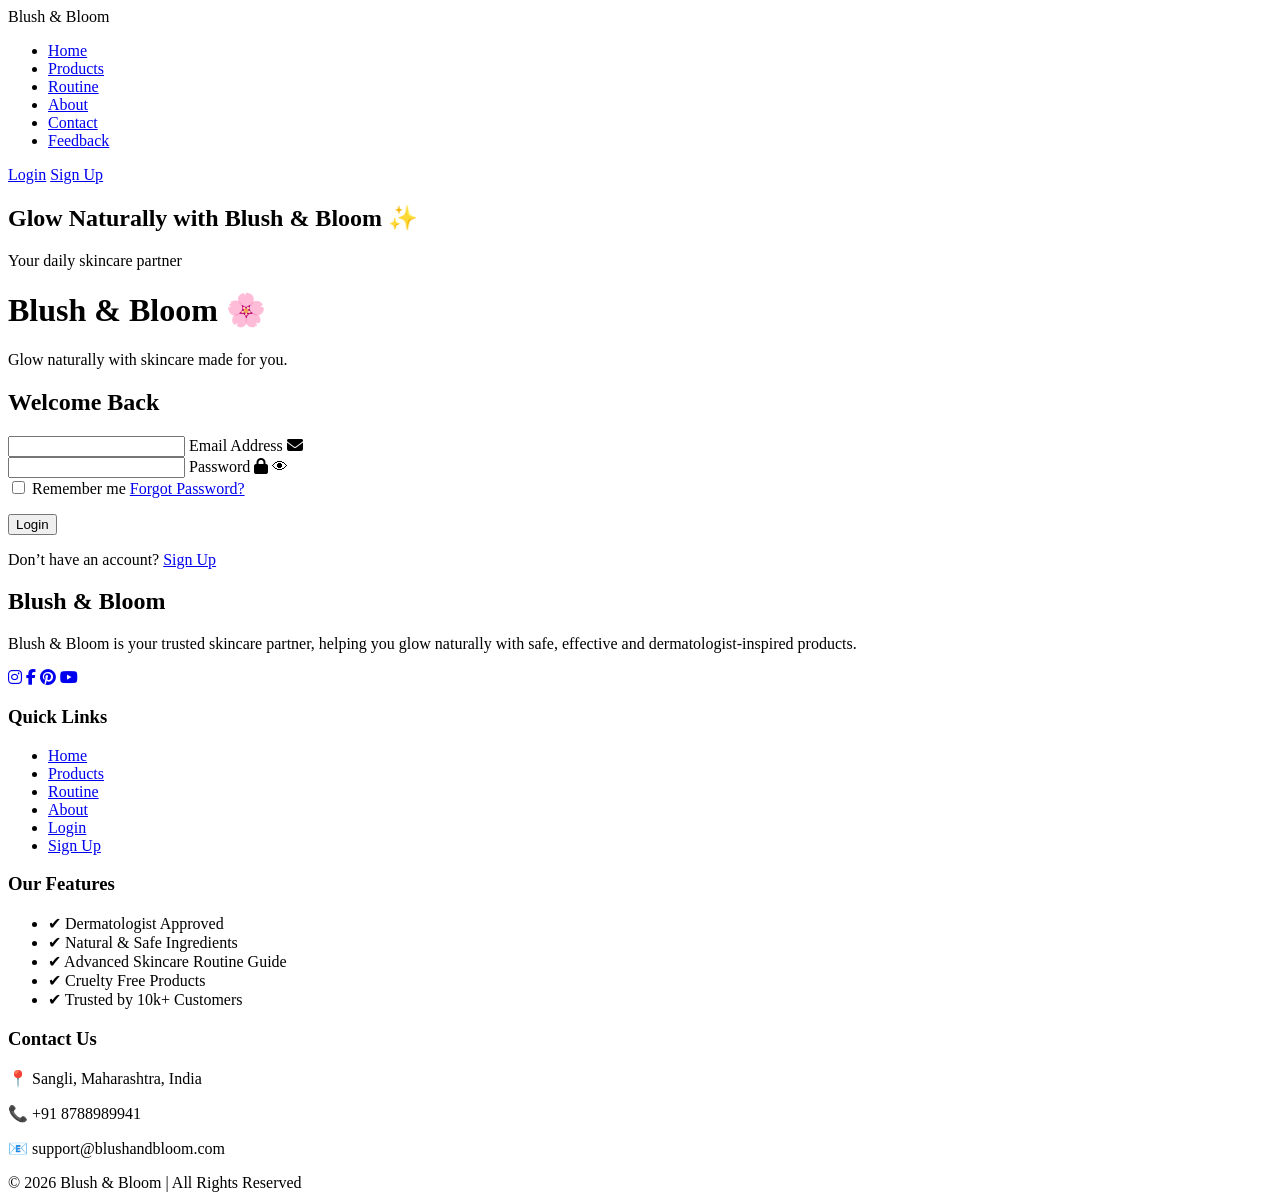
==== index.html @ 9a602b84 "login  page created" ====
<!DOCTYPE html>
<html lang="en">
<head>
    <meta charset="UTF-8">
    <title>Blush & Bloom</title>
    <link rel="stylesheet" href="css/index.css">
   <link rel="stylesheet" href="https://cdnjs.cloudflare.com/ajax/libs/font-awesome/6.5.0/css/all.min.css">
</head>
<body>

    <nav class="navbar">
        <div class="logo">Blush & Bloom</div>

        <ul class="nav-links">
            <li><a href="index.html">Home</a></li>
            <li><a href="pages/product.html">Products</a></li>
            <li><a href="pages/routine.html">Routine</a></li>
            <li><a href="pages/about.html">About</a></li>
            <li><a href="pages/contact.html">Contact</a></li>
            <li><a href="pages/feedback.html">Feedback</a></li>
        </ul>

        <div class="auth-buttons">
            <a href="pages/login.html" class="login-btn">Login</a>
            <a href="pages/signup.html" class="signup-btn">Sign Up</a>
        </div>
    </nav>

    <section class="hero">
        <h1>Glow Naturally with Blush & Bloom ✨</h1>
        <p>Your daily skincare partner</p>
    </section>
<div class="login-container">

    <!-- LEFT SIDE (Branding) -->
    <div class="login-left">
        <h1>Blush & Bloom 🌸</h1>
        <p>Glow naturally with skincare made for you.</p>
    </div>

    <!-- RIGHT SIDE (Form) -->
    <div class="login-right">
        <form id="loginForm">
            <h2>Welcome Back</h2>

            <!-- Email -->
            <div class="input-group">
                <input type="email" id="email" required>
                <label>Email Address</label>
                <i class="fa fa-envelope"></i>
            </div>

            <!-- Password -->
            <div class="input-group">
                <input type="password" id="password" required>
                <label>Password</label>
                <i class="fa fa-lock"></i>
                <span class="toggle" onclick="togglePassword()">👁</span>
            </div>

            <!-- Options -->
            <div class="options">
                <label><input type="checkbox"> Remember me</label>
                <a href="#">Forgot Password?</a>
            </div>

            <!-- Error -->
            <p class="error" id="errorMsg"></p>

            <!-- Button -->
            <button type="submit">Login</button>

            <p class="signup-text">
                Don’t have an account? <a href="signup.html">Sign Up</a>
            </p>
        </form>
    </div>

</div>

<script src="../js/login.js"></script>


   <footer class="footer">

    <div class="footer-container">

    
        <div class="footer-col">
            <h2 class="footer-logo">Blush & Bloom</h2>
            <p>
                Blush & Bloom is your trusted skincare partner, 
                helping you glow naturally with safe, effective 
                and dermatologist-inspired products.
            </p>

            <div class="social-icons">
                <a href="#"><i class="fab fa-instagram"></i></a>
                <a href="#"><i class="fab fa-facebook-f"></i></a>
                <a href="#"><i class="fab fa-pinterest"></i></a>
                <a href="#"><i class="fab fa-youtube"></i></a>
            </div>
        </div>

      
        <div class="footer-col">
            <h3>Quick Links</h3>
            <ul>
                <li><a href="index.html">Home</a></li>
                <li><a href="pages/product.html">Products</a></li>
                <li><a href="pages/routine.html">Routine</a></li>
                <li><a href="pages/about.html">About</a></li>
                <li><a href="pages/login.html">Login</a></li>
                <li><a href="pages/signup.html">Sign Up</a></li>
            </ul>
        </div>

    
        <div class="footer-col">
            <h3>Our Features</h3>
            <ul>
                <li>✔ Dermatologist Approved</li>
                <li>✔ Natural & Safe Ingredients</li>
                <li>✔ Advanced Skincare Routine Guide</li>
                <li>✔ Cruelty Free Products</li>
                <li>✔ Trusted by 10k+ Customers</li>
            </ul>
        </div>

     
        <div class="footer-col">
            <h3>Contact Us</h3>
            <p>📍 Sangli, Maharashtra, India</p>
            <p>📞 +91 8788989941</p>
            <p>📧 support@blushandbloom.com</p>
        </div>

    </div>

    <div class="footer-bottom">
        © 2026 Blush & Bloom | All Rights Reserved
    </div>

</footer>
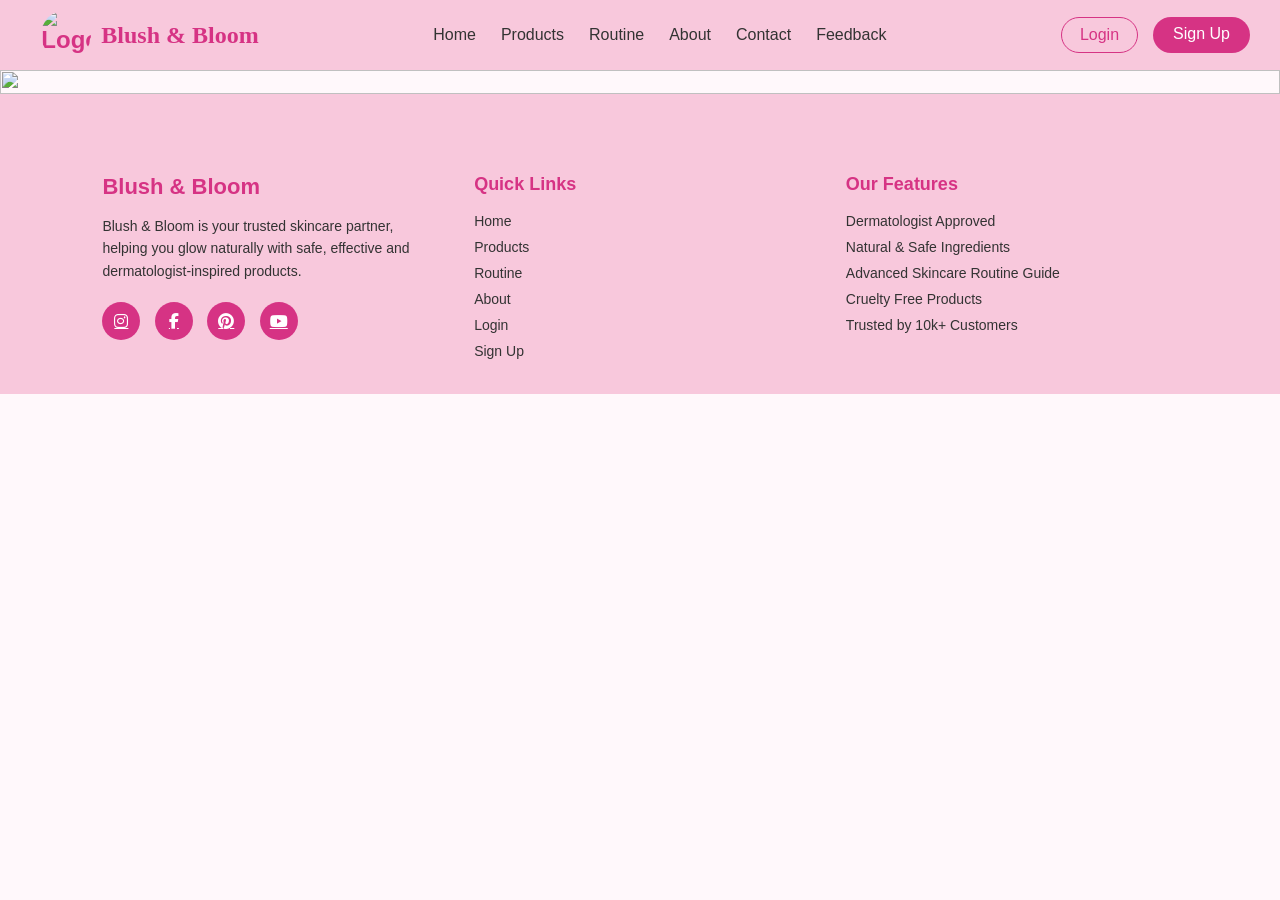
==== commit 23067e52: "adding address in footer" ====
--- a/index.html
+++ b/index.html
@@ -9,7 +9,10 @@
 <body>
 
     <nav class="navbar">
-        <div class="logo">Blush & Bloom</div>
+        <div class="nav-left">
+        <img src="images/logo.jpeg" alt="Logo" class="logo">
+        <h2 class="brand">Blush & Bloom</h2>
+        </div>
 
         <ul class="nav-links">
             <li><a href="index.html">Home</a></li>
@@ -26,60 +29,17 @@
         </div>
     </nav>
 
-    <section class="hero">
-        <h1>Glow Naturally with Blush & Bloom ✨</h1>
-        <p>Your daily skincare partner</p>
-    </section>
-<div class="login-container">
+   <section class="slider">
 
-    <!-- LEFT SIDE (Branding) -->
-    <div class="login-left">
-        <h1>Blush & Bloom 🌸</h1>
-        <p>Glow naturally with skincare made for you.</p>
-    </div>
+<img src="images/slide1.webp" class="slide active">
+<img src="images/slide2.webp" class="slide">
+<img src="images/slide3.webp" class="slide">
+<img src="images/slide4.webp" class="slide">
+<img src="images/slide5.webp" class="slide">
+<img src="images/slide6.webp" class="slide">
+</section>
 
-    <!-- RIGHT SIDE (Form) -->
-    <div class="login-right">
-        <form id="loginForm">
-            <h2>Welcome Back</h2>
-
-            <!-- Email -->
-            <div class="input-group">
-                <input type="email" id="email" required>
-                <label>Email Address</label>
-                <i class="fa fa-envelope"></i>
-            </div>
-
-            <!-- Password -->
-            <div class="input-group">
-                <input type="password" id="password" required>
-                <label>Password</label>
-                <i class="fa fa-lock"></i>
-                <span class="toggle" onclick="togglePassword()">👁</span>
-            </div>
-
-            <!-- Options -->
-            <div class="options">
-                <label><input type="checkbox"> Remember me</label>
-                <a href="#">Forgot Password?</a>
-            </div>
-
-            <!-- Error -->
-            <p class="error" id="errorMsg"></p>
-
-            <!-- Button -->
-            <button type="submit">Login</button>
-
-            <p class="signup-text">
-                Don’t have an account? <a href="signup.html">Sign Up</a>
-            </p>
-        </form>
-    </div>
-
-</div>
-
-<script src="../js/login.js"></script>
-
+<script src="js/index.js"></script>
 
    <footer class="footer">
 
@@ -119,26 +79,16 @@
         <div class="footer-col">
             <h3>Our Features</h3>
             <ul>
-                <li>✔ Dermatologist Approved</li>
-                <li>✔ Natural & Safe Ingredients</li>
-                <li>✔ Advanced Skincare Routine Guide</li>
-                <li>✔ Cruelty Free Products</li>
-                <li>✔ Trusted by 10k+ Customers</li>
+                <li> Dermatologist Approved</li>
+                <li> Natural & Safe Ingredients</li>
+                <li>Advanced Skincare Routine Guide</li>
+                <li>Cruelty Free Products</li>
+                <li>Trusted by 10k+ Customers</li>
             </ul>
         </div>
 
      
-        <div class="footer-col">
-            <h3>Contact Us</h3>
-            <p>📍 Sangli, Maharashtra, India</p>
-            <p>📞 +91 8788989941</p>
-            <p>📧 support@blushandbloom.com</p>
-        </div>
+        
 
     </div>
-
-    <div class="footer-bottom">
-        © 2026 Blush & Bloom | All Rights Reserved
-    </div>
-
 </footer>
--- a/css/index.css
+++ b/css/index.css
@@ -0,0 +1,266 @@
+* {
+    margin: 0;
+    padding: 0;
+    box-sizing: border-box;
+}
+
+body {
+    font-family: Arial, sans-serif;
+    background-color: #fff8fb;
+}
+
+
+.logo {
+    font-size: 24px;
+    font-weight: bold;
+    color: #d63384;
+    
+}
+body{
+    margin:0;
+}
+
+.navbar{
+    display:flex;
+    align-items:center;
+    padding:0;
+}
+
+.logo{
+    width:50px;
+    height:50px;
+    border-radius:50%;
+    object-fit:cover;
+    margin-left: 0.3cm;
+}
+
+.navbar{
+    display:flex;
+    justify-content:space-between;
+    align-items:center;
+    background:#f8c8dc;
+    padding:10px 30px;
+}
+
+.nav-left{
+    display:flex;
+    align-items:center;
+    gap:10px;
+}
+
+.logo{
+    width:50px;
+    height:50px;
+    border-radius:50%;
+    object-fit:cover;
+}
+
+.brand{
+    font-family:serif;
+    color:#d63384;
+}
+
+.nav-links{
+    list-style:none;
+    display:flex;
+    gap:25px;
+}
+
+.nav-links a{
+    text-decoration:none;
+    color:black;
+    font-weight:500;
+}
+
+
+.nav-links {
+    list-style: none;
+    display: flex;
+    gap: 25px;
+}
+
+.nav-links li {
+    list-style: none;
+}
+
+.nav-links a {
+    text-decoration: none;
+    color: #333;
+    font-weight: 500;
+    transition: 0.3s;
+}
+
+.nav-links a:hover {
+    color: #d63384;
+}
+
+.auth-buttons {
+    display: flex;
+    gap: 15px;
+}
+
+.login-btn {
+    padding: 8px 18px;
+    border: 1px solid #d63384;
+    border-radius: 25px;
+    text-decoration: none;
+    color: #d63384;
+    transition: 0.3s;
+}
+
+.login-btn:hover {
+    background-color: #d63384;
+    color: white;
+}
+
+.signup-btn {
+    padding: 8px 20px;
+    background-color: #d63384;
+    color: white;
+    border-radius: 25px;
+    text-decoration: none;
+    transition: 0.3s;
+}
+
+.signup-btn:hover {
+    background-color: #b0256a;
+}
+
+.hero {
+    text-align: center;
+    padding: 100px 20px;
+}
+
+.hero h1 {
+    font-size: 36px;
+    color: #d63384;
+}
+
+.hero p {
+    margin-top: 10px;
+    font-size: 18px;
+    color: #555;
+}
+
+.hero {
+    flex: 1;
+}
+
+
+.slide{
+width:100%;
+height:100%;
+object-fit:cover;
+object-position:center;
+display:none;
+}
+
+.slide.active{
+display:block;
+}
+
+.footer {
+    background-color: #f8c8dc;   
+    color: #333;
+    padding: 80px 8% 25px
+}
+
+.footer-container {
+    display: flex;
+    justify-content: space-between;
+    flex-wrap: wrap;
+    gap: 40px;
+}
+
+.footer-col {
+    flex: 1;
+    min-width: 230px;
+}
+
+.footer-logo {
+    color: #d63384;
+    margin-bottom: 15px;
+    font-size: 22px;
+}
+
+.footer h3 {
+    margin-bottom: 18px;
+    color: #d63384;
+    font-size: 18px;
+}
+
+.footer-col p {
+    font-size: 14px;
+    line-height: 1.6;
+}
+
+.footer-col ul {
+    list-style: none;
+}
+
+.footer-col ul li {
+    margin-bottom: 10px;
+    font-size: 14px;
+}
+
+.footer-col ul li a {
+    text-decoration: none;
+    color: #333;
+    transition: 0.3s;
+}
+
+.footer-col ul li a:hover {
+    color: #d63384;
+    padding-left: 5px;
+}
+
+
+.social-icons {
+    margin-top: 20px;
+}
+
+.social-icons a {
+    display: inline-flex;
+    align-items: center;
+    justify-content: center;
+    width: 38px;
+    height: 38px;
+    border-radius: 50%;
+    background-color: #d63384;
+    color: #fff;
+    margin-right: 10px;
+    font-size: 16px;
+    transition: 0.3s;
+}
+
+.social-icons a:hover {
+    background-color: #b0256a;
+    transform: translateY(-4px);
+}
+
+.footer-bottom {
+    text-align: center;
+    margin-top: 30px;
+    border-top: 1px solid #f3b3cf;
+    padding-top: 15px;
+    font-size: 13px;
+}
+
+
+@media (max-width: 768px) {
+
+    .footer-container {
+        flex-direction: column;
+        text-align: center;
+    }
+
+}
+html, body {
+    height: 100%;
+}
+
+body {
+    display: flex;
+    flex-direction: column;
+}
+
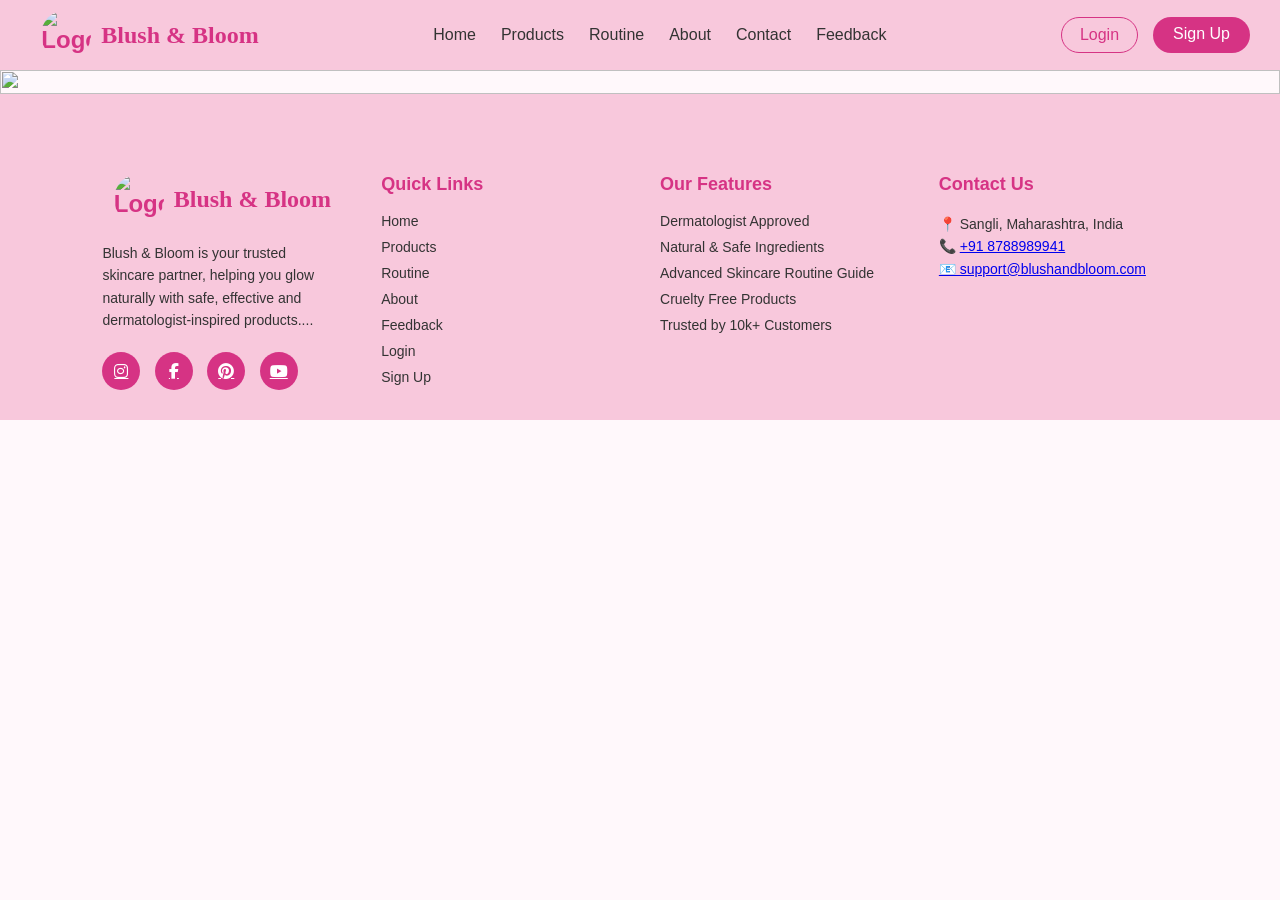
==== commit e171a5df: "your message" ====
--- a/index.html
+++ b/index.html
@@ -1,7 +1,7 @@
 <!DOCTYPE html>
 <html lang="en">
 <head>
-    <meta charset="UTF-8">
+
     <title>Blush & Bloom</title>
     <link rel="stylesheet" href="css/index.css">
    <link rel="stylesheet" href="https://cdnjs.cloudflare.com/ajax/libs/font-awesome/6.5.0/css/all.min.css">
@@ -15,17 +15,17 @@
         </div>
 
         <ul class="nav-links">
-            <li><a href="index.html">Home</a></li>
-            <li><a href="pages/product.html">Products</a></li>
-            <li><a href="pages/routine.html">Routine</a></li>
-            <li><a href="pages/about.html">About</a></li>
-            <li><a href="pages/contact.html">Contact</a></li>
-            <li><a href="pages/feedback.html">Feedback</a></li>
+            <li><a href="./..index.html">Home</a></li>
+            <li><a href="./pages/product.html">Products</a></li>
+            <li><a href="./pages/routine.html">Routine</a></li>
+            <li><a href="./pages/about.html">About</a></li>
+            <li><a href="./pages/contact.html">Contact</a></li>
+            <li><a href="./pages/feedback.html">Feedback</a></li>
         </ul>
 
         <div class="auth-buttons">
             <a href="pages/login.html" class="login-btn">Login</a>
-            <a href="pages/signup.html" class="signup-btn">Sign Up</a>
+            <a href="./pages/signup.html" class="signup-btn">Sign Up</a>
         </div>
     </nav>
 
@@ -47,14 +47,19 @@
 
     
         <div class="footer-col">
-            <h2 class="footer-logo">Blush & Bloom</h2>
+          <div class="nav-left">
+        <img src="images/logo.jpeg" alt="Logo" class="logo">
+        <h2 class="brand">Blush & Bloom</h2>
+        </div> &nbsp;  &nbsp; &nbsp; &nbsp;
+    
             <p>
                 Blush & Bloom is your trusted skincare partner, 
                 helping you glow naturally with safe, effective 
-                and dermatologist-inspired products.
+                and dermatologist-inspired products....
             </p>
 
             <div class="social-icons">
+               
                 <a href="#"><i class="fab fa-instagram"></i></a>
                 <a href="#"><i class="fab fa-facebook-f"></i></a>
                 <a href="#"><i class="fab fa-pinterest"></i></a>
@@ -66,29 +71,36 @@
         <div class="footer-col">
             <h3>Quick Links</h3>
             <ul>
-                <li><a href="index.html">Home</a></li>
-                <li><a href="pages/product.html">Products</a></li>
-                <li><a href="pages/routine.html">Routine</a></li>
-                <li><a href="pages/about.html">About</a></li>
-                <li><a href="pages/login.html">Login</a></li>
-                <li><a href="pages/signup.html">Sign Up</a></li>
+               <li><a href="./index.html">Home</a></li>
+                <li><a href="./pages/product.html">Products</a></li>
+                <li><a href="./pages/routine.html">Routine</a></li>
+                <li><a href="./pages/about.html">About</a></li>
+             <li><a href="./pages/feedback.html">Feedback</a></li>
+                <li><a href="./pages/login.html">Login</a></li>
+                <li><a href="./pages/signup.html">Sign Up</a></li>
             </ul>
         </div>
 
-    
-        <div class="footer-col">
+    <div class="footer-col">
             <h3>Our Features</h3>
             <ul>
-                <li> Dermatologist Approved</li>
-                <li> Natural & Safe Ingredients</li>
+                <li>Dermatologist Approved</li>
+                <li>Natural & Safe Ingredients</li>
                 <li>Advanced Skincare Routine Guide</li>
                 <li>Cruelty Free Products</li>
                 <li>Trusted by 10k+ Customers</li>
             </ul>
         </div>
-
-     
-        
+             
+       <div class="footer-col">
+            <h3>Contact Us</h3>
+            <p>📍 Sangli, Maharashtra, India</p>
+            <p>📞 <a href="tel:+8788989941" class="menu-subitem">+91 8788989941</a></p>
+            <p> <a href="mailto:support@blushandbloom.com.com" class="menu-subitem">
+                 📧 support@blushandbloom.com
+                </a>
+         
+        </div> 
 
     </div>
 </footer>
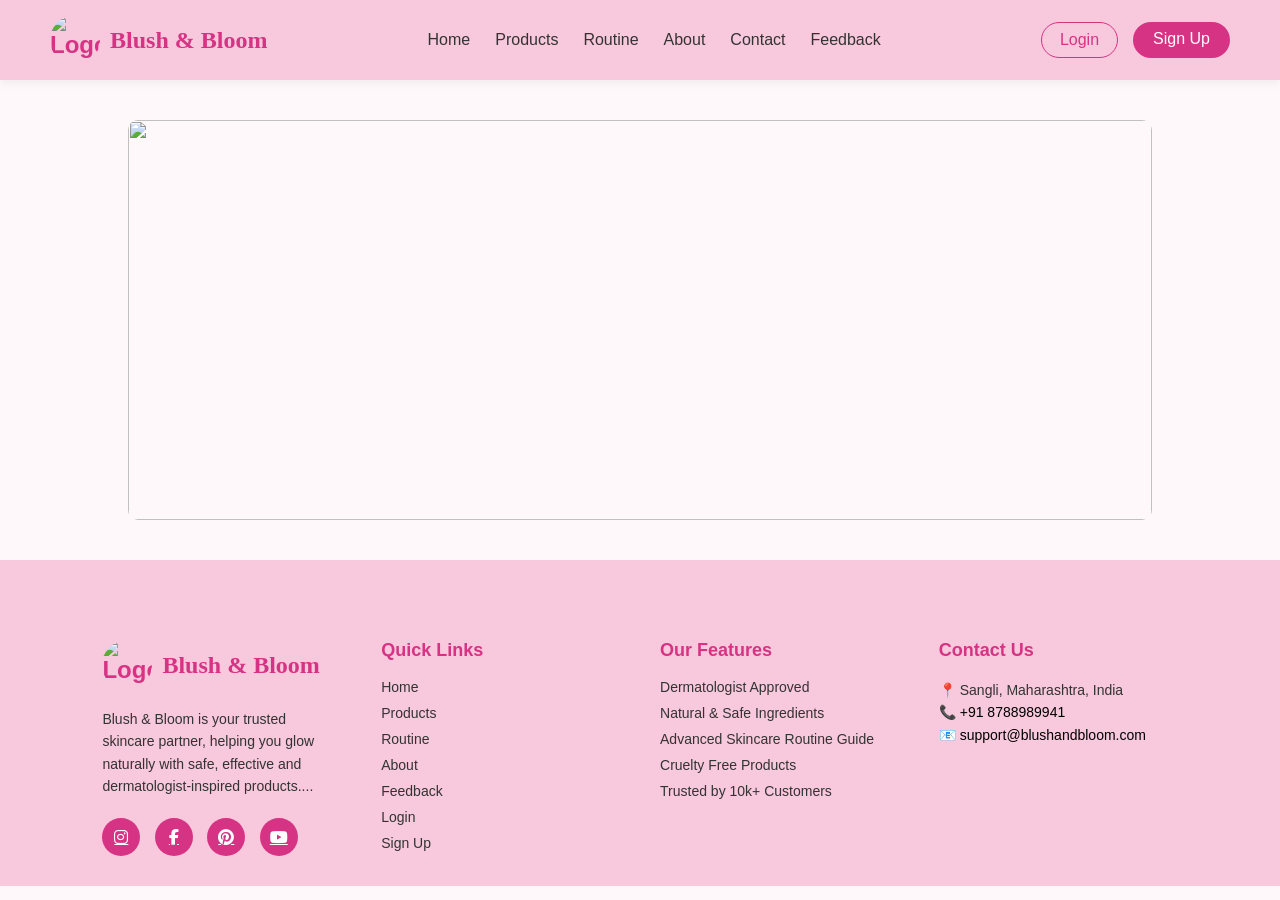
==== commit 5a19c18c: "changes in footer file" ====
--- a/index.html
+++ b/index.html
@@ -1,17 +1,18 @@
 <!DOCTYPE html>
 <html lang="en">
+
 <head>
 
     <title>Blush & Bloom</title>
-    <link rel="stylesheet" href="css/index.css">
-   <link rel="stylesheet" href="https://cdnjs.cloudflare.com/ajax/libs/font-awesome/6.5.0/css/all.min.css">
+    <link rel="stylesheet" href="./css/index.css">
+    <link rel="stylesheet" href="https://cdnjs.cloudflare.com/ajax/libs/font-awesome/6.5.0/css/all.min.css">
 </head>
+
 <body>
-
     <nav class="navbar">
         <div class="nav-left">
-        <img src="images/logo.jpeg" alt="Logo" class="logo">
-        <h2 class="brand">Blush & Bloom</h2>
+            <img src="images/logo.jpeg" alt="Logo" class="logo">
+            <h2 class="brand">Blush & Bloom</h2>
         </div>
 
         <ul class="nav-links">
@@ -29,78 +30,82 @@
         </div>
     </nav>
 
-   <section class="slider">
+    <div class="slider">
 
-<img src="images/slide1.webp" class="slide active">
-<img src="images/slide2.webp" class="slide">
-<img src="images/slide3.webp" class="slide">
-<img src="images/slide4.webp" class="slide">
-<img src="images/slide5.webp" class="slide">
-<img src="images/slide6.webp" class="slide">
-</section>
+        <img src="images/slide1.webp" class="slide active">
+        <img src="images/slide2.webp" class="slide">
+        <img src="images/slide3.webp" class="slide">
+        <img src="images/slide4.webp" class="slide">
+        <img src="images/slide5.webp" class="slide">
+        <img src="images/slide6.webp" class="slide">
+    </div>
 
-<script src="js/index.js"></script>
+    <script src="js/index.js"></script>
 
-   <footer class="footer">
 
-    <div class="footer-container">
+        </script>
+    </div>
 
-    
-        <div class="footer-col">
-          <div class="nav-left">
-        <img src="images/logo.jpeg" alt="Logo" class="logo">
-        <h2 class="brand">Blush & Bloom</h2>
-        </div> &nbsp;  &nbsp; &nbsp; &nbsp;
-    
-            <p>
-                Blush & Bloom is your trusted skincare partner, 
-                helping you glow naturally with safe, effective 
-                and dermatologist-inspired products....
-            </p>
+    <footer class="footer">
 
-            <div class="social-icons">
-               
-                <a href="#"><i class="fab fa-instagram"></i></a>
-                <a href="#"><i class="fab fa-facebook-f"></i></a>
-                <a href="#"><i class="fab fa-pinterest"></i></a>
-                <a href="#"><i class="fab fa-youtube"></i></a>
+        <div class="footer-container">
+
+
+            <div class="footer-col">
+                <div class="nav-left">
+                    <img src="images/logo.jpeg" alt="Logo" class="logo">
+                    <h2 class="brand">Blush & Bloom</h2>
+                </div> &nbsp; &nbsp; &nbsp; &nbsp;
+
+                <p>
+                    Blush & Bloom is your trusted skincare partner,
+                    helping you glow naturally with safe, effective
+                    and dermatologist-inspired products....
+                </p>
+
+                <div class="social-icons">
+
+                    <a href="#"><i class="fab fa-instagram"></i></a>
+                    <a href="#"><i class="fab fa-facebook-f"></i></a>
+                    <a href="#"><i class="fab fa-pinterest"></i></a>
+                    <a href="#"><i class="fab fa-youtube"></i></a>
+                </div>
             </div>
+
+
+            <div class="footer-col">
+                <h3>Quick Links</h3>
+                <ul>
+                    <li><a href="./index.html">Home</a></li>
+                    <li><a href="./pages/product.html">Products</a></li>
+                    <li><a href="./pages/routine.html">Routine</a></li>
+                    <li><a href="./pages/about.html">About</a></li>
+                    <li><a href="./pages/feedback.html">Feedback</a></li>
+                    <li><a href="./pages/login.html">Login</a></li>
+                    <li><a href="./pages/signup.html">Sign Up</a></li>
+                </ul>
+            </div>
+
+            <div class="footer-col">
+                <h3>Our Features</h3>
+                <ul>
+                    <li>Dermatologist Approved</li>
+                    <li>Natural & Safe Ingredients</li>
+                    <li>Advanced Skincare Routine Guide</li>
+                    <li>Cruelty Free Products</li>
+                    <li>Trusted by 10k+ Customers</li>
+                </ul>
+            </div>
+
+            <div class="footer-col">
+                <h3>Contact Us</h3>
+                <p>📍 Sangli, Maharashtra, India</p>
+                <p>📞 <a href="tel:+8788989941" class="menu-subitem">+91 8788989941</a></p>
+                <p> <a href="mailto:support@blushandbloom.com.com" class="menu-subitem">
+                        📧 support@blushandbloom.com
+                    </a>
+
+            </div>
+
         </div>
-
-      
-        <div class="footer-col">
-            <h3>Quick Links</h3>
-            <ul>
-               <li><a href="./index.html">Home</a></li>
-                <li><a href="./pages/product.html">Products</a></li>
-                <li><a href="./pages/routine.html">Routine</a></li>
-                <li><a href="./pages/about.html">About</a></li>
-             <li><a href="./pages/feedback.html">Feedback</a></li>
-                <li><a href="./pages/login.html">Login</a></li>
-                <li><a href="./pages/signup.html">Sign Up</a></li>
-            </ul>
-        </div>
-
-    <div class="footer-col">
-            <h3>Our Features</h3>
-            <ul>
-                <li>Dermatologist Approved</li>
-                <li>Natural & Safe Ingredients</li>
-                <li>Advanced Skincare Routine Guide</li>
-                <li>Cruelty Free Products</li>
-                <li>Trusted by 10k+ Customers</li>
-            </ul>
-        </div>
-             
-       <div class="footer-col">
-            <h3>Contact Us</h3>
-            <p>📍 Sangli, Maharashtra, India</p>
-            <p>📞 <a href="tel:+8788989941" class="menu-subitem">+91 8788989941</a></p>
-            <p> <a href="mailto:support@blushandbloom.com.com" class="menu-subitem">
-                 📧 support@blushandbloom.com
-                </a>
-         
-        </div> 
-
-    </div>
-</footer>+    </footer>
--- a/css/index.css
+++ b/css/index.css
@@ -1,3 +1,4 @@
+
 * {
     margin: 0;
     padding: 0;
@@ -24,6 +25,15 @@
     display:flex;
     align-items:center;
     padding:0;
+}
+
+.navbar {
+    display: flex;
+    justify-content: space-between;
+    align-items: center;
+    padding: 15px 50px;
+    background-color: #f8c8dc;
+    box-shadow: 0 4px 8px rgba(0,0,0,0.05);
 }
 
 .logo{
@@ -31,15 +41,7 @@
     height:50px;
     border-radius:50%;
     object-fit:cover;
-    margin-left: 0.3cm;
-}
-
-.navbar{
-    display:flex;
-    justify-content:space-between;
-    align-items:center;
-    background:#f8c8dc;
-    padding:10px 30px;
+    margin-left:0.001cm;
 }
 
 .nav-left{
@@ -146,6 +148,14 @@
     flex: 1;
 }
 
+.slider{
+width:80%;
+height:400px;
+margin:40px auto;
+overflow:hidden;
+border-radius:10px;
+position: relative;
+}
 
 .slide{
 width:100%;
@@ -159,6 +169,11 @@
 display:block;
 }
 
+.slides{
+display:flex;
+transition:transform 0.5s ease;
+}
+
 .footer {
     background-color: #f8c8dc;   
     color: #333;
@@ -214,6 +229,10 @@
     padding-left: 5px;
 }
 
+.menu-subitem{
+    text-decoration: none;
+    color: black;
+}
 
 .social-icons {
     margin-top: 20px;
@@ -264,3 +283,5 @@
     flex-direction: column;
 }
 
+
+
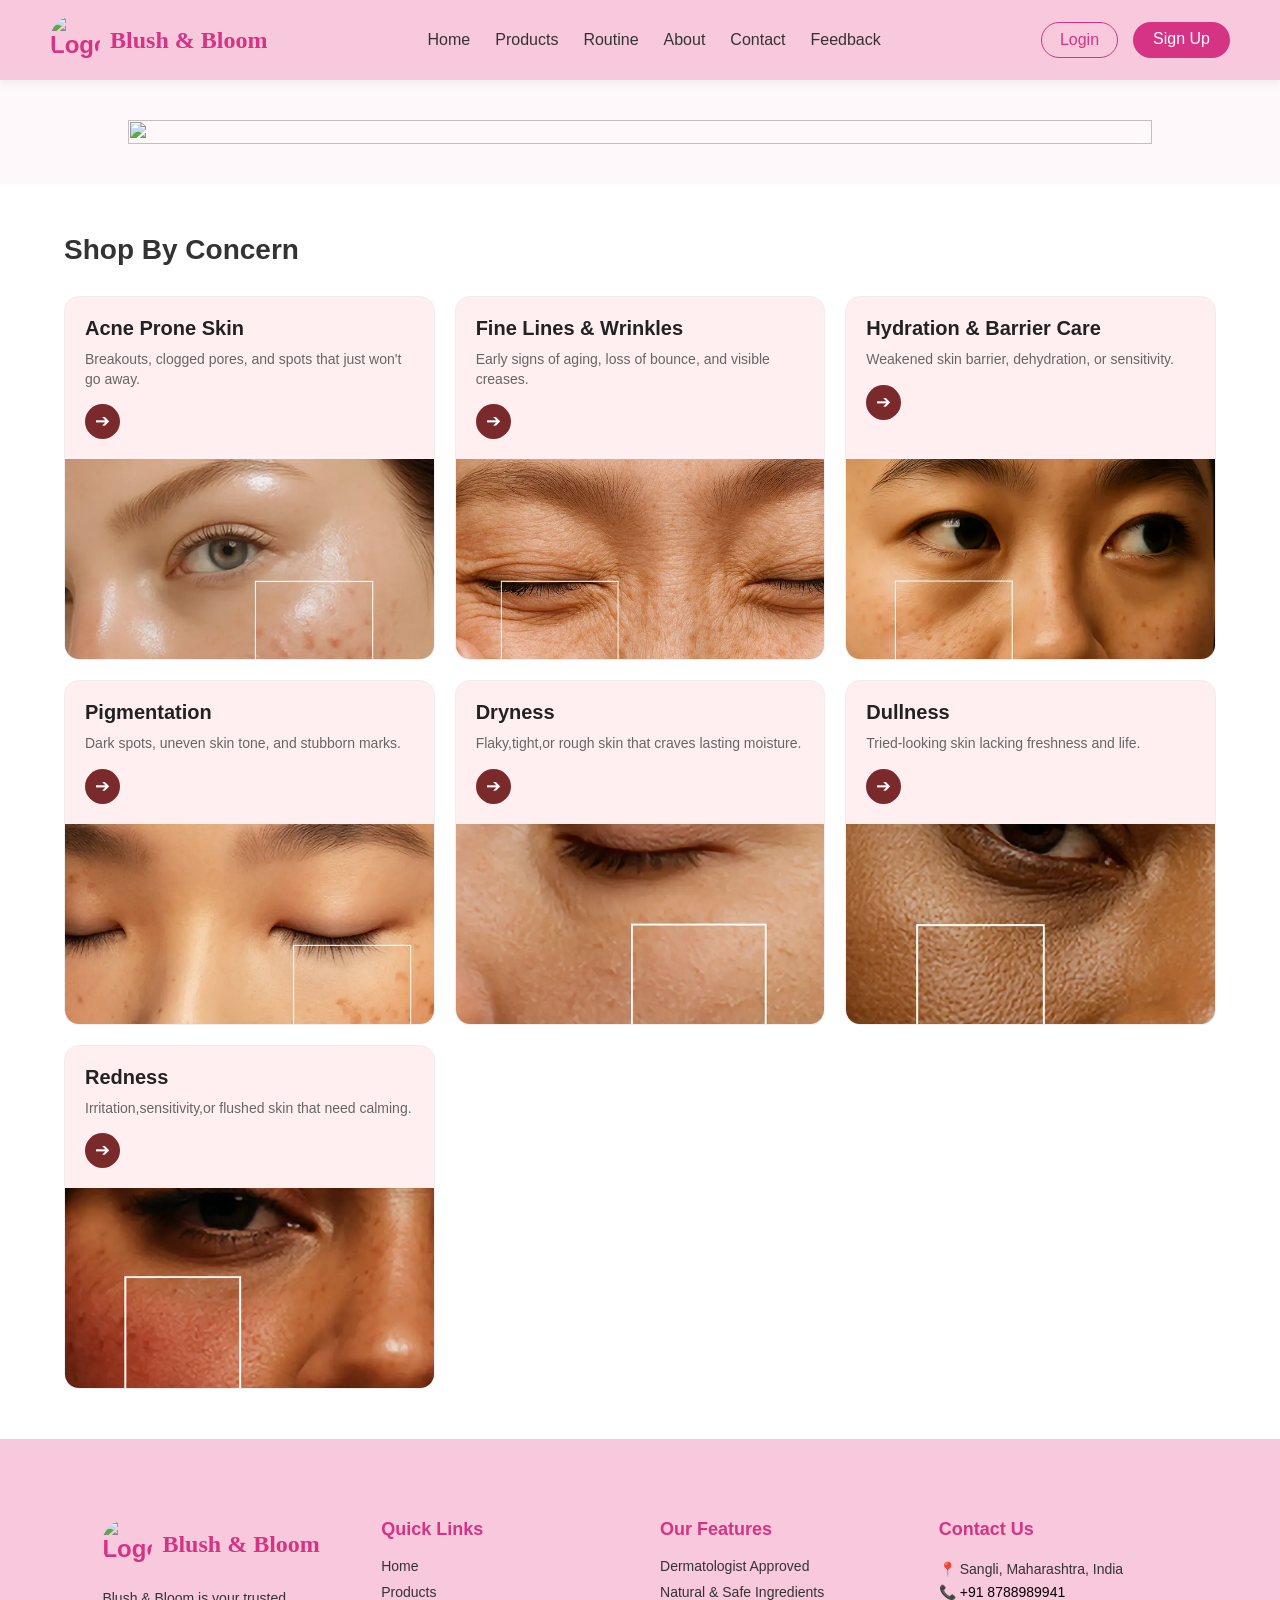
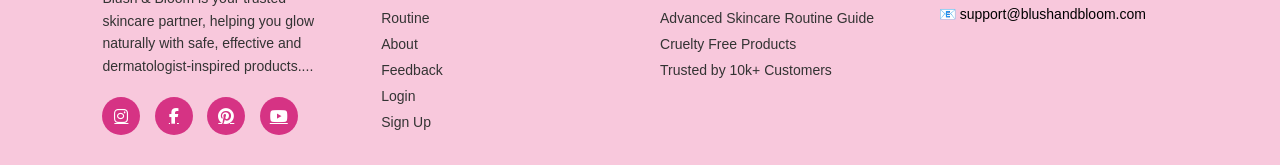
==== commit f89d1259: "footer changes" ====
--- a/index.html
+++ b/index.html
@@ -42,6 +42,76 @@
 
     <script src="js/index.js"></script>
 
+    <section class="shop-by-concern">
+    <h2 class="section-title">Shop By Concern</h2>
+    
+    <div class="concern-container">
+        <div class="concern-card">
+            <div class="card-content">
+                <h3>Acne Prone Skin</h3>
+                <p>Breakouts, clogged pores, and spots that just won't go away.</p>
+             <a href="pages/product.html" class="arrow-btn">➔</a>
+            </div>
+            <img src="images/acne.webp" alt="Acne Prone Skin">
+        </div>
+
+        <div class="concern-card">
+            <div class="card-content">
+                <h3>Fine Lines & Wrinkles</h3>
+                <p>Early signs of aging, loss of bounce, and visible creases.</p>
+                 <a href="pages/product.html" class="arrow-btn">➔</a>
+            </div>
+            <img src="images/fine-lines.webp" alt="Fine Lines & Wrinkles">
+        </div>
+
+        <div class="concern-card">
+            <div class="card-content">
+                <h3>Hydration & Barrier Care</h3>
+                <p>Weakened skin barrier, dehydration, or sensitivity.</p>
+                <a href="pages/product.html" class="arrow-btn">➔</a>
+            </div>
+            <img src="images/hydration.webp" alt="Hydration">
+        </div>
+
+        <div class="concern-card">
+            <div class="card-content">
+                <h3>Pigmentation</h3>
+                <p>Dark spots, uneven skin tone, and stubborn marks.</p>
+           <a href="pages/product.html" class="arrow-btn">➔</a>
+            </div>
+            <img src="images/pigmentation.webp" alt="Pigmentation">
+        </div>
+
+         <div class="concern-card">
+            <div class="card-content">
+                <h3>Dryness</h3>
+                <p>Flaky,tight,or rough skin that craves lasting moisture.</p>
+               <a href="pages/product.html" class="arrow-btn">➔</a>
+            </div>
+            <img src="images/dryness.webp" alt="Pigmentation">
+        </div>
+
+         <div class="concern-card">
+            <div class="card-content">
+                <h3>Dullness</h3>
+                <p>Tried-looking skin lacking freshness and life.</p>
+                <a href="pages/product.html" class="arrow-btn">➔</a>
+            </div>
+            <img src="images/dullness.webp" alt="Pigmentation">
+        </div>
+
+         <div class="concern-card">
+            <div class="card-content">
+                <h3>Redness</h3>
+                <p>Irritation,sensitivity,or flushed skin that need calming.</p>
+              <a href="pages/product.html" class="arrow-btn">➔</a>
+            </div>
+            <img src="images/redness.webp" alt="Pigmentation">
+        </div>
+
+
+    </div>
+</section>
 
         </script>
     </div>
--- a/css/index.css
+++ b/css/index.css
@@ -152,7 +152,6 @@
 width:80%;
 height:400px;
 margin:40px auto;
-overflow:hidden;
 border-radius:10px;
 position: relative;
 }
@@ -283,5 +282,81 @@
     flex-direction: column;
 }
 
-
-
+.shop-by-concern {
+    padding: 50px 5%;
+    background-color: #fff;
+    font-family: Arial, sans-serif;
+}
+
+.section-title {
+    font-size: 28px;
+    font-weight: bold;
+    margin-bottom: 30px;
+    color: #333;
+}
+
+.concern-container {
+    display: grid;
+    grid-template-columns: repeat(auto-fit, minmax(280px, 1fr));
+    gap: 20px;
+}
+
+.concern-card {
+    background-color: #FFEFF1 ; 
+    border-radius: 15px;
+    overflow: hidden;
+    display: flex;
+    flex-direction: column;
+    justify-content: space-between;
+    transition: transform 0.3s ease;
+    border: 1px solid #eee;
+}
+
+.concern-card:hover {
+    transform: translateY(-5px);
+}
+
+.card-content {
+    padding: 20px;
+}
+
+.card-content h3 {
+    font-size: 20px;
+    margin-bottom: 10px;
+    color: #222;
+}
+
+.card-content p {
+    font-size: 14px;
+    color: #666;
+    line-height: 1.4;
+    margin-bottom: 15px;
+}
+
+.arrow-btn {
+    display: inline-block;
+    width: 35px;
+    height: 35px;
+    background-color: #7a2a2a; 
+    color: white;
+    text-align: center;
+    line-height: 35px;
+    border-radius: 50%;
+    text-decoration: none;
+    font-size: 18px;
+}
+
+.concern-card img {
+    width: 100%;
+    height: 200px;
+    object-fit: cover;
+    display: block;
+}
+
+@media (max-width: 600px) {
+    .concern-container {
+        grid-template-columns: 1fr;
+    }
+}
+
+
